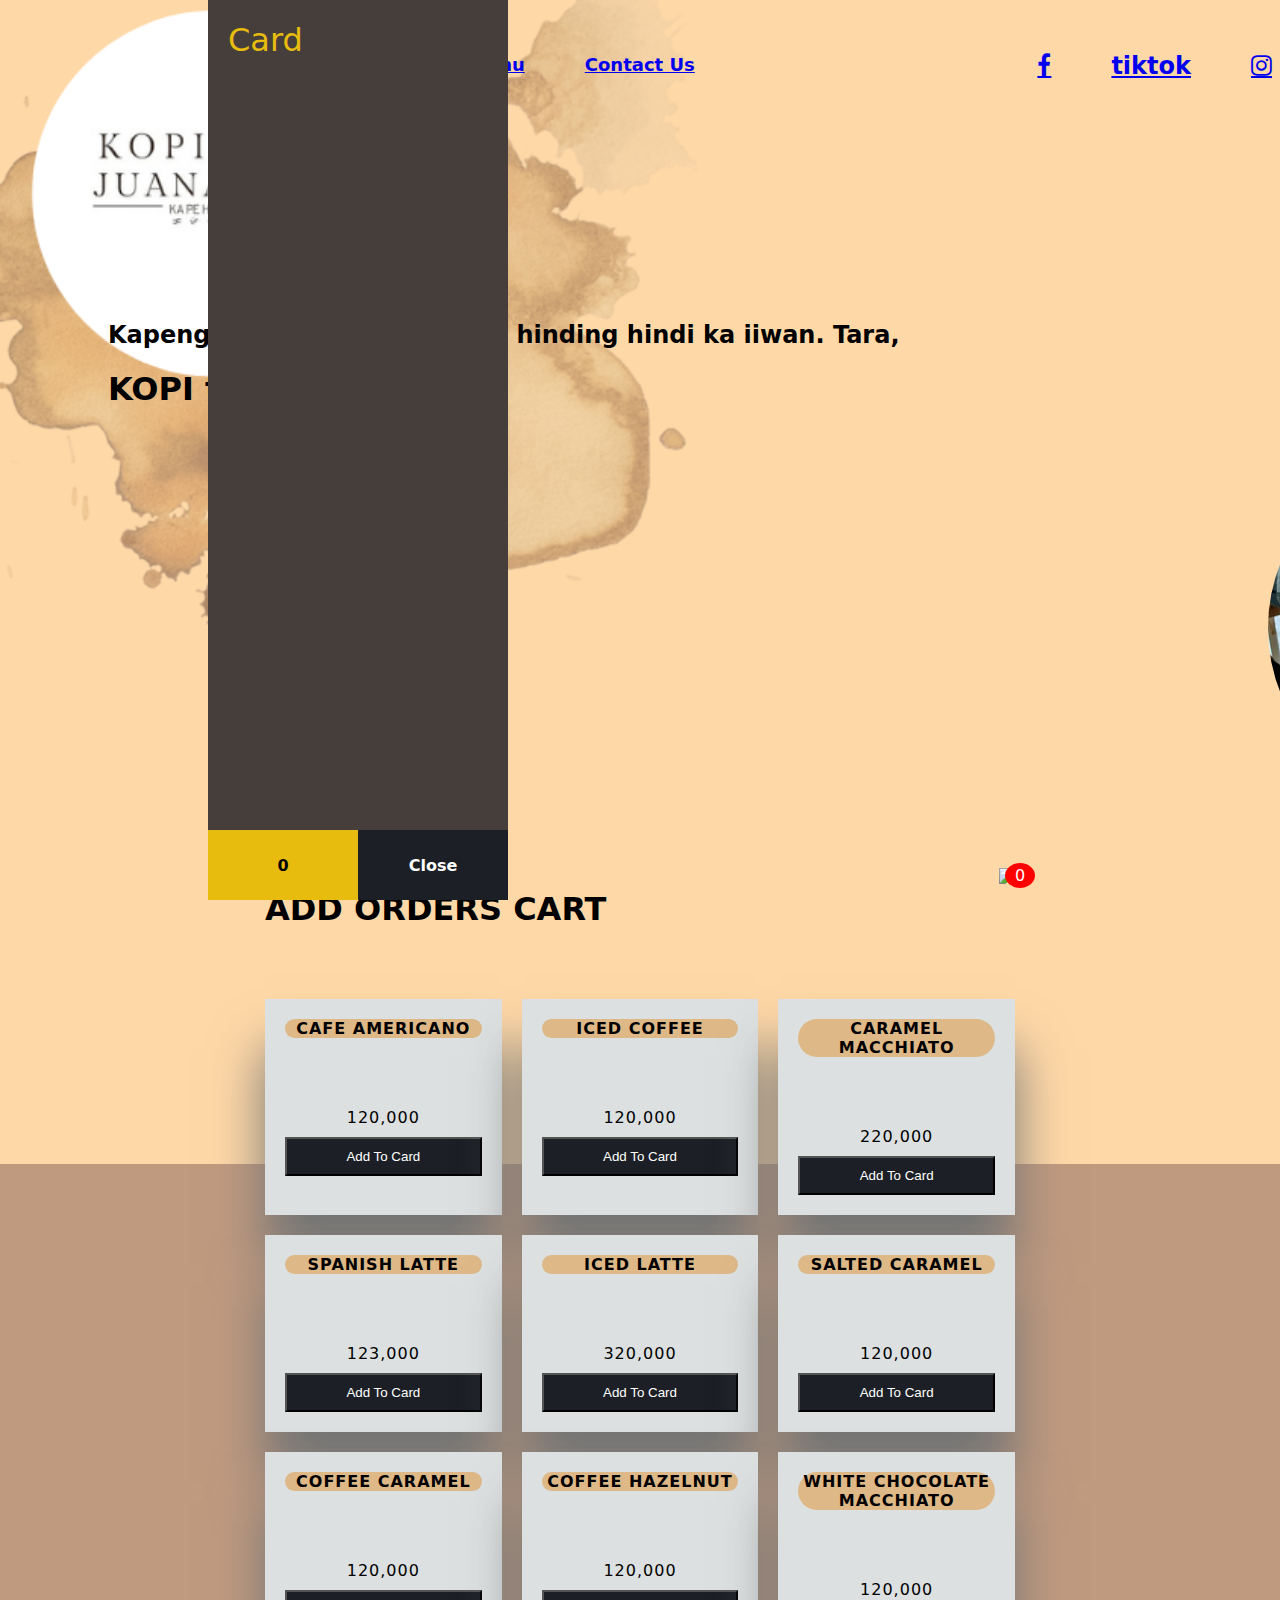
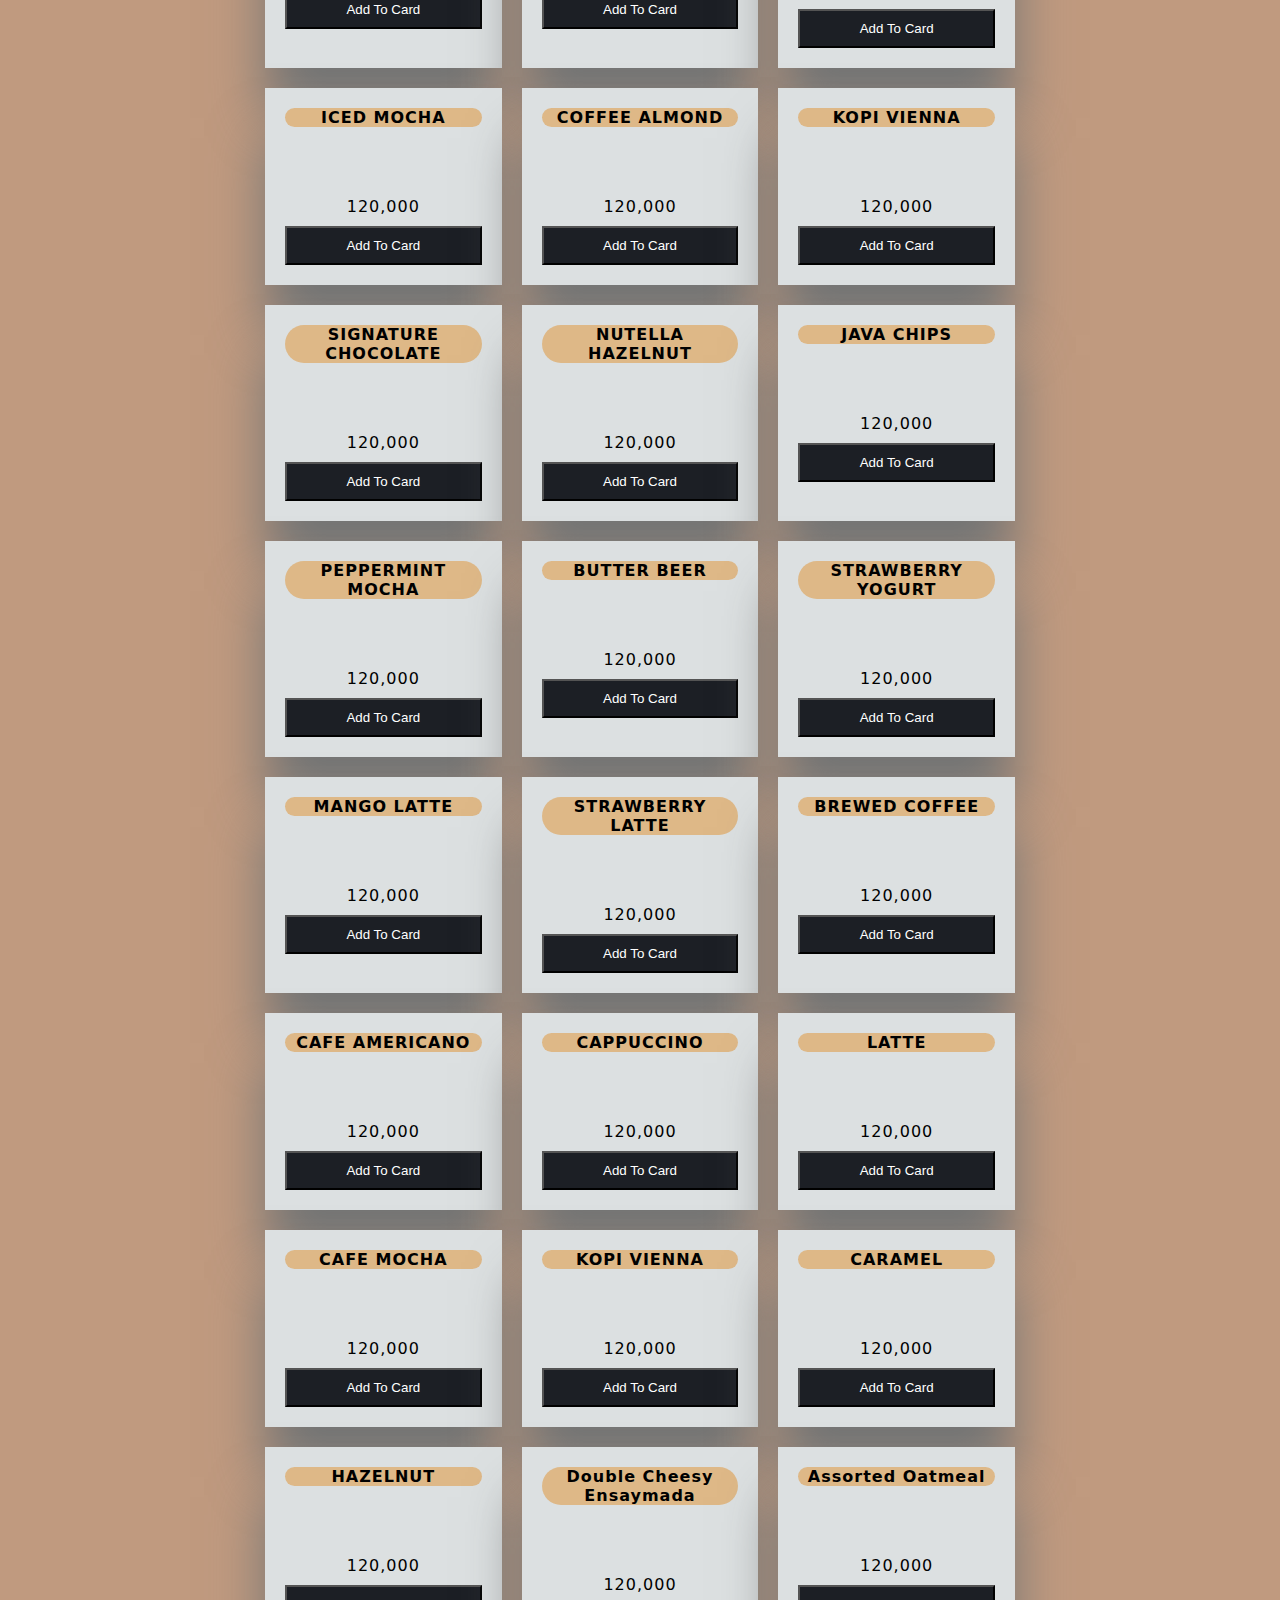
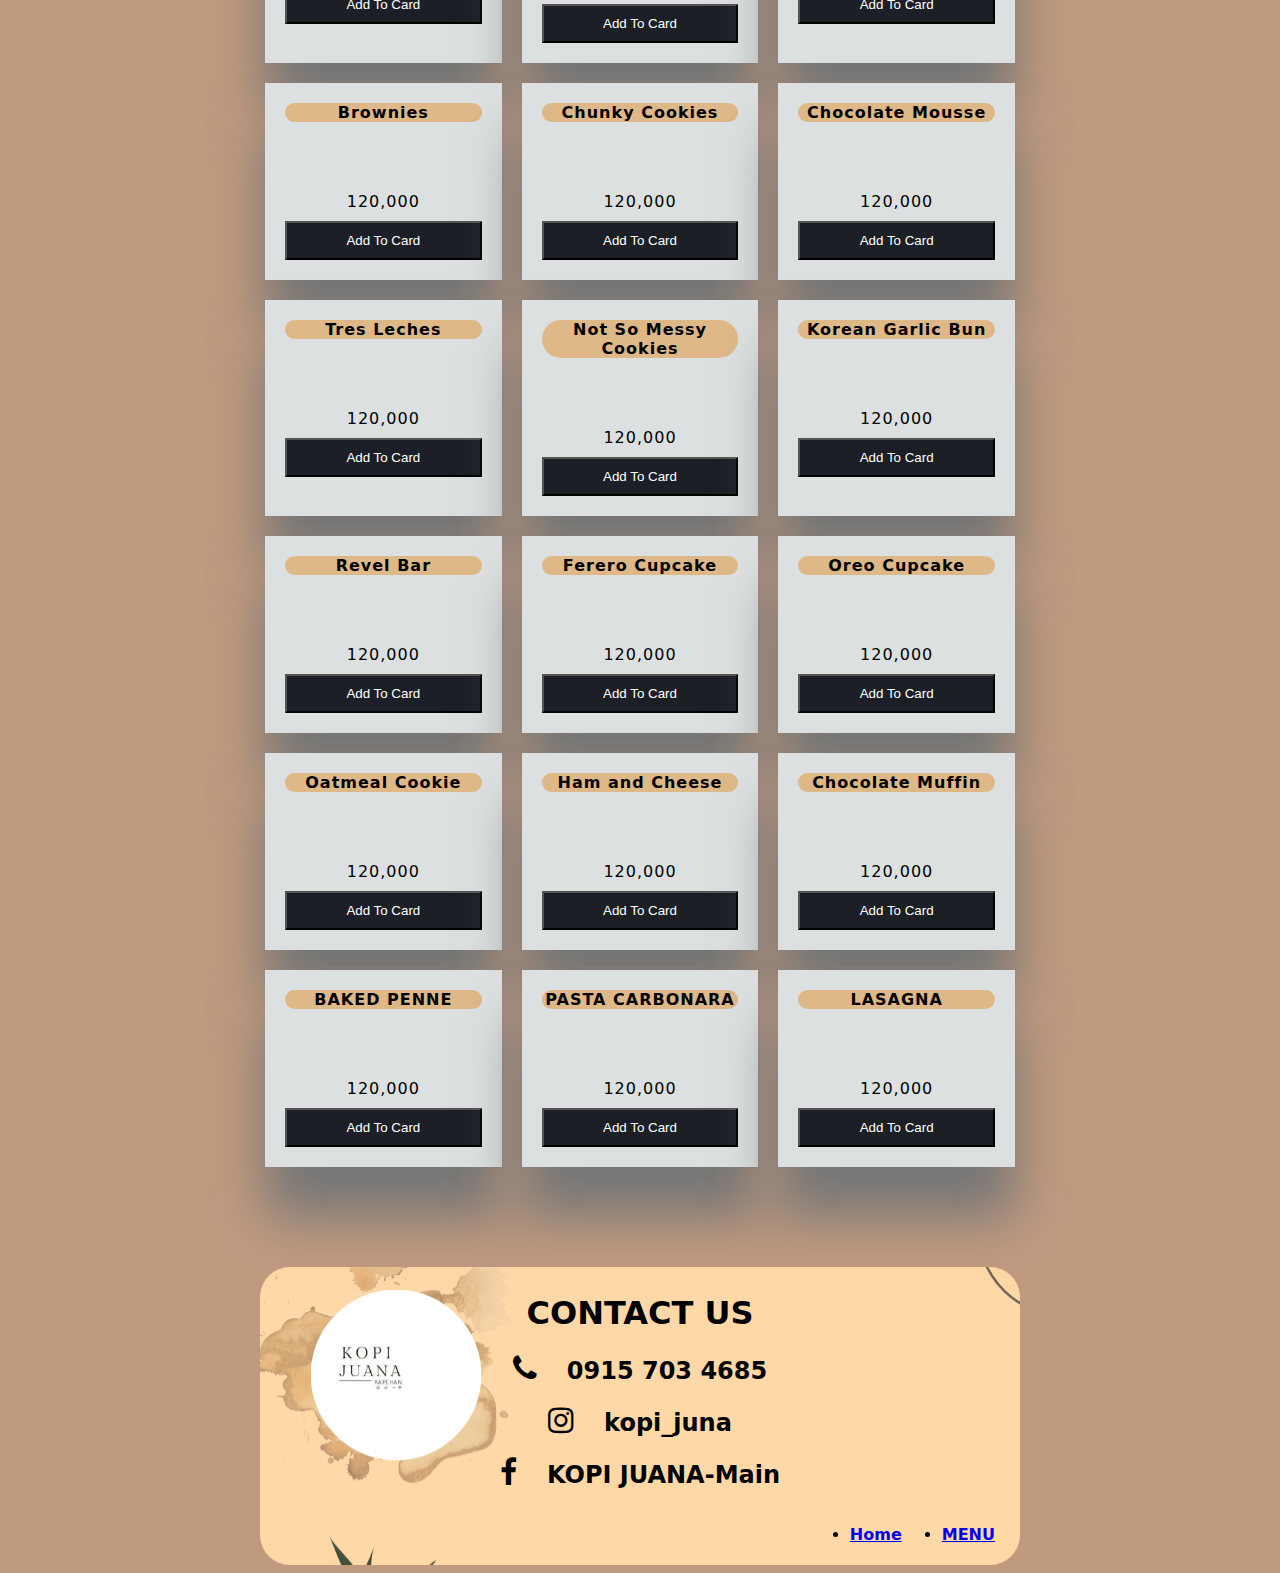
==== index.html @ b36f5b88 "kopijuana" ====
<!DOCTYPE html>
<html lang="en">
<head>
    <meta charset="UTF-8">
    <meta http-equiv="X-UA-Compatible" content="IE=edge">
    <meta name="viewport" content="width=device-width, initial-scale=1.0">
    <title>Kopi Juana</title>
    <link rel="stylesheet" href="style.css">

    <link rel="stylesheet" href="https://stackpath.bootstrapcdn.com/font-awesome/4.7.0/css/font-awesome.min.css">
    <link rel="icon" href="./img/Kopijuana.png">
</head>
<body class="">

    <nav class="navbar">
		<div class="brand">
			<!-- <img src="./img/logo.jpg" alt="logo" class="logo" id="home"> -->
		</div>
		<div class="nav-list">
			<ul>
				<li><a href="#home">Home</a></li>
				<li><a href="#skills">Menu</a></li>
				<li><a href="#contact">Contact Us</a></li>
			</ul>
		</div>
		<div class="social-icons">
			<ul>
				<li><a href="https://www.facebook.com/kapehansaBS" class="fa fa-facebook fa-lg"></a></i>
				<li><a href="https://www.tiktok.com/@kopijuana0728?is_from_webapp=1&sender_device=pc" class="fa-brands fa-tiktok fa-lg">tiktok</a></i>
				<li><a href="https://www.instagram.com/kopi_juana/" class="fa fa-instagram fa-lg"></a></li>
			</ul>
		</div>	
	</nav>

	<div class="toggle-btn">
		<i class="fa fa-bars"></i>
	</div>

    <!-- HEADER -->
	</header>
    <div class="circle"></div>
		<div class="row hero">
			<div class="grap">
			<div class="col col-1" id="home">
				<h2>Kapeng kaya kang ipaglaban, <span class="highlight">hinding hindi ka iiwan.</span> Tara,</h2>
				<h1>KOPI tayo!</h1>
			</div>
		</div>
			
                <div class="col col-2">
                    <div class="hero-img">
                        <img src="./image/kopiko.jpg" alt="" class="hero-img">
                    </div>
                </div>
			
		
    <div class="container">
        <header>
            <h1>ADD ORDERS CART</h1>
            <div class="shopping">
                <img src="image/shopping.svg">
                <span class="quantity">0</span>
            </div>
        </header>
    
    
        <div class="list">
          
        </div>
    </div>
	
    <div class="card">
        <h1>Card</h1>
        <ul class="listCard">
        </ul>
        <div class="checkOut">
            <div class="total">0</div>
            <div class="closeShopping">Close</div>
        </div>
    </div>

    <script src="app.js"></script>

    <!-- CONTACT -->
	<section class="contact">
		<div class="container" id="contact">
			<h1>CONTACT US</h1>
			<h2><i class="fa fa-phone"></i>0915 703 4685</h2>
            <h2><i class="fa fa-instagram"></i>kopi_juna</h2>
            <h2><i class="fa fa-facebook"></i>KOPI JUANA-Main</h2>
			<div class="quick-links">
				<div class="brand"><img src="./img/programmerist.png" alt=""></div>
				<ul>
					<li><a href="#home">Home</a></li>
					<li><a href="#skills">MENU</a></li>		
				</ul>
			</div>
		</div>
	</section>
</body>
</html>
---- style.css ----
body{
    background-color: #c09a7f;
    font-family: system-ui;
    background-image: url('./image/backcover1821.png');
    background-repeat: no-repeat;
    background-size: 230vh;
}
.container{
    width: 750px;
    margin: auto;
    transition: 0.9s;
}
header{
    display: grid;
    grid-template-columns: 1fr 50px;
    margin-top: 50px;
}

header .shopping{
    position: relative;
    text-align: right;
}
header .shopping img{
    width: 40px;
}
header .shopping span{
    background: red;
    border-radius: 50%;
    display: flex;
    justify-content: center;
    align-items: center;
    color: #fff;
    position: absolute;
    top: -5px;
    left: 80%;
    padding: 3px 10px;
}

.header .col-1 {
    width: 100%;
    flex-direction: column;
    padding: 30px;
    max-width: 80%;
    margin-top: 40px;
    margin-left: 20px;
    border-radius: 50%;
}
.header h1 {
    margin-bottom: 60px;
}
.header p {
    margin: 60px;
}

.hero-img{
    border-radius: 100vh;
    margin-left: 70vh;
    height: 350px;
    width: 350px;
    margin-bottom: 70px;
    margin-right: 70px;
    margin-top:5px;
}
.grap{
    margin-top: 200px;
    margin-bottom: 40px;
    margin-left: 100px;
    margin-right: 40px;
    position: relative;
}

.list{
    display: grid;
    grid-template-columns: repeat(3, 1fr);
    column-gap: 20px;
    row-gap: 20px;
    margin-top: 50px;
}
.list .item{
    text-align: center;
    background-color: #DCE0E1;
    padding: 20px;
    box-shadow: 0 50px 50px #757676;
    letter-spacing: 1px;
}
.list .item img{
    width: 90%;
    height: 430px;
    object-fit: cover;
}
.list .item .title{
    font-weight: 600;
}
.list .item .price{
    margin: 10px;
}
.list .item button{
    background-color: #1C1F25;
    color: #fff;
    width: 100%;
    padding: 10px;
}
.card{
    position: fixed;
    top:0;
    margin-left: 200px;
    width: 300px;
    background-color: #453E3B;
    height: 100vh;
    transition: 0.5s;

}
.active .card{
    left: calc(100% - 500px);
}
.active .container{
   transform: translateX(-200px);
}
.card h1{
    color: #E8BC0E;
    font-weight: 100;
    margin: 0;
    padding: 0 20px;
    height: 80px;
    display: flex;
    align-items: center;
}
.card .checkOut{
    position: absolute;
    bottom: 0;
    width: 100%;
    display: grid;
    grid-template-columns: repeat(2, 1fr);

}
.card .checkOut div{
    background-color: #E8BC0E;
    width: 100%;
    height: 70px;
    display: flex;
    justify-content: center;
    align-items: center;
    font-weight: bold;
    cursor: pointer;
}
.card .checkOut div:nth-child(2){
    background-color: #1C1F25;
    color: #fff;
}
.listCard li{
    display: grid;
    grid-template-columns: 100px repeat(3, 1fr);
    color: #fff;
    row-gap: 10px;
}
.listCard li div{
    display: flex;
    justify-content: center;
    align-items: center;
}
.listCard li img{
    width: 90%;
}
.listCard li button{
    background-color: #fff5;
    border: none;
}
.listCard .count{
    margin: 0 10px;
}

/* CONTACT */
.contact .container {
    margin-top: 100px;
    text-align: center;
    background: #E9F9FF;
    padding: 5px;
    border-radius: 30px;
    background-image: url('./image/backcover3 copy.png');
    background-repeat: no-repeat;
    /* background-position: cover; */
    
}
.contact .container h3{
    margin: 40px 0px;
}
.contact .fa {
    margin-right: 30px;
    font-size: 30px;
    color: var(--blue);
}
.contact .quick-links {
    display: flex;
    align-items: center;
    justify-content: space-between;
}
.contact .quick-links ul {
    display: flex;
}
.contact .quick-links ul li {
    margin: 0px 20px;
    color: var(--dark-purple);
    font-weight: bold;
    cursor: pointer;
}
.copyright p {
    color: var(--dark-purple);
    font-weight: bold;
}

/* NAV BAR */
.navbar {
    width: 100%;
    padding: 30px;
    display: flex;
    align-items: center;
    justify-content: space-between;
    position: relative;
}
.toggle-btn i{
    font-size: 30px;
    color: var(--dark-purple);
    position: absolute;
    top: 30px;
    right: 20px;
    display: none;
}
.navbar .nav-list ul, .social-icons ul {
    display: flex;
    list-style: none;
}
.nav-list ul li, .social-icons li {
    margin: 0px 30px;
    color: var(--dark-purple);
    font-size: 18px;
    font-weight: bold;
    cursor: pointer; 
}
.social-icons li:hover {
    transform: scale(1.4);
}
.logo {
    width: 70px;
}

/* SKILLS */
.title {
    text-align: center;
    margin-bottom: 70px;
    background-color: burlywood;
    border-radius: 20px;
}
.grid-wrapper {
    display: grid;
    grid-template-columns: repeat(auto-fit, minmax(500px, auto));
    grid-gap: 30px;
    border-radius: 20px;
}
.icon-title h2 {
    font-size: 20px;
    color: var( white);
    text-align: center;
}
.grid-box .highlight {
    color: var(--circle);
    font-weight: bold;
}
.grid-box {
    padding: 10px;
}
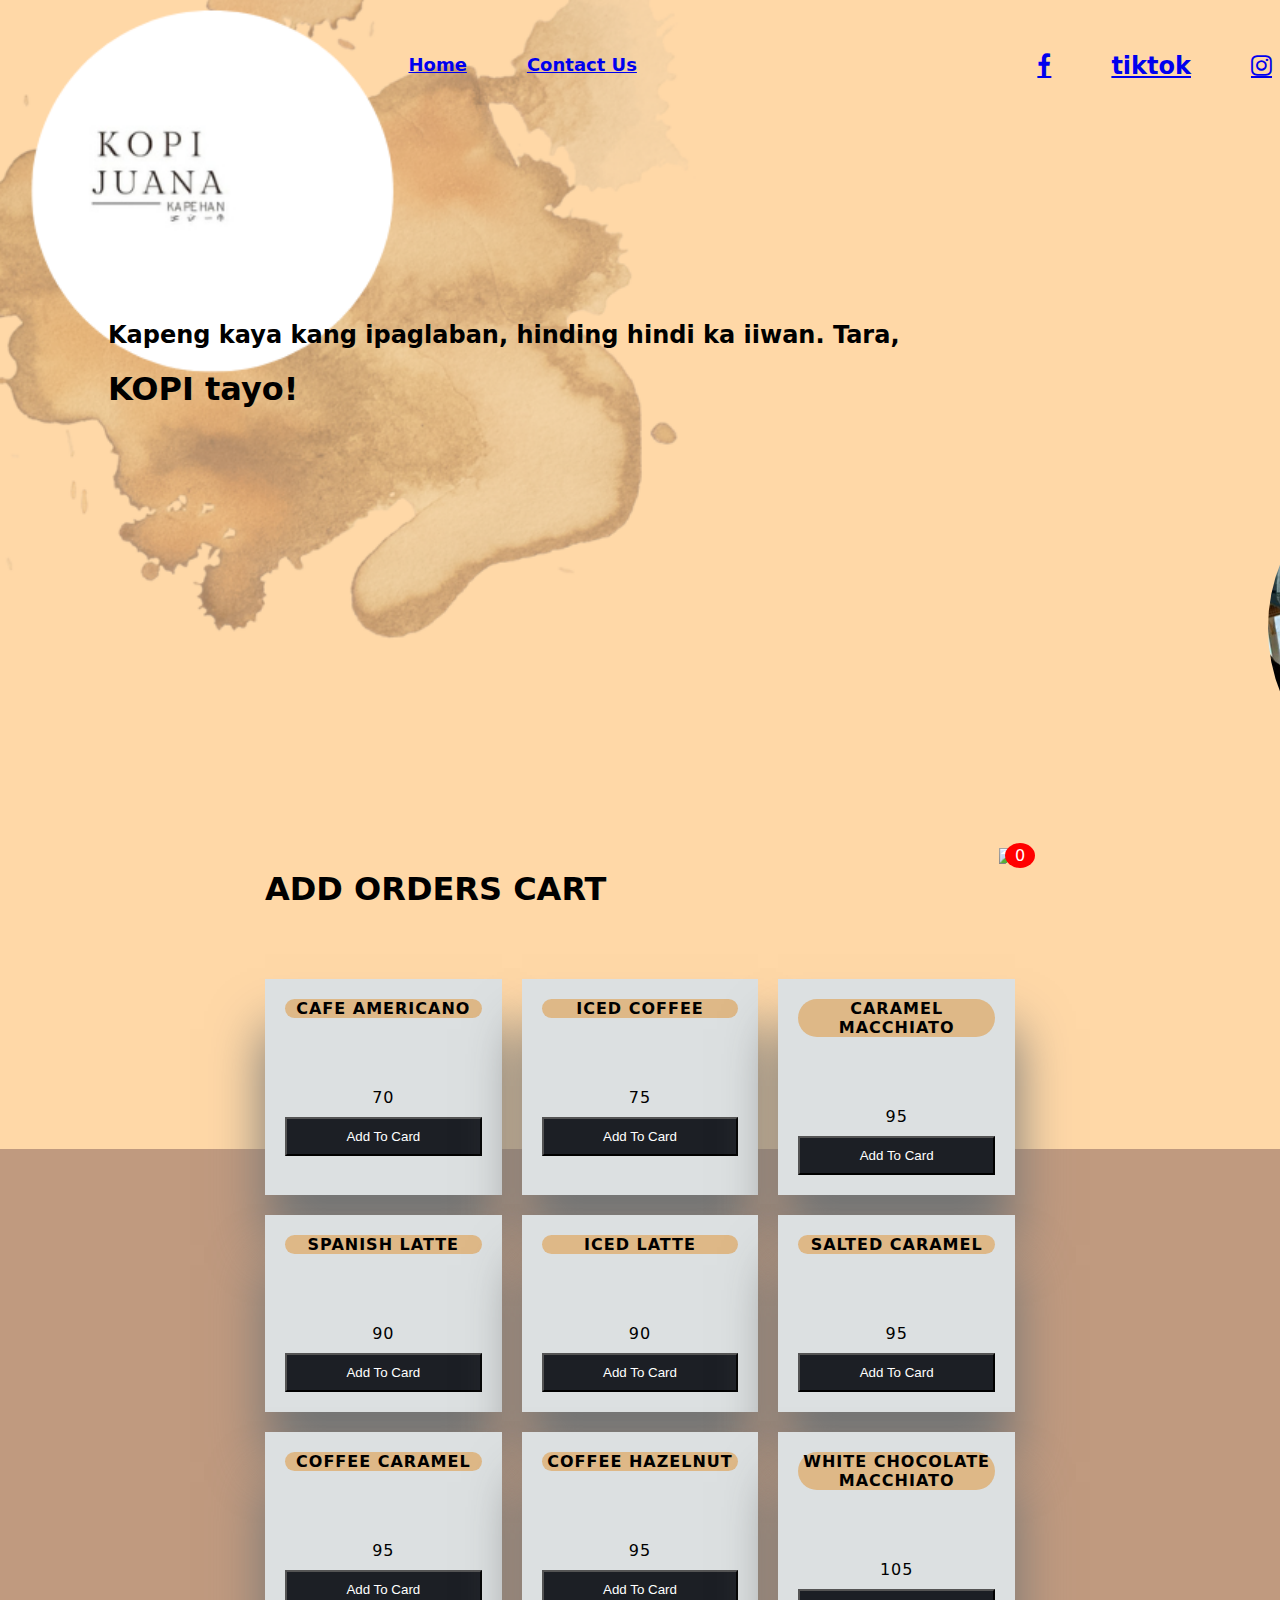
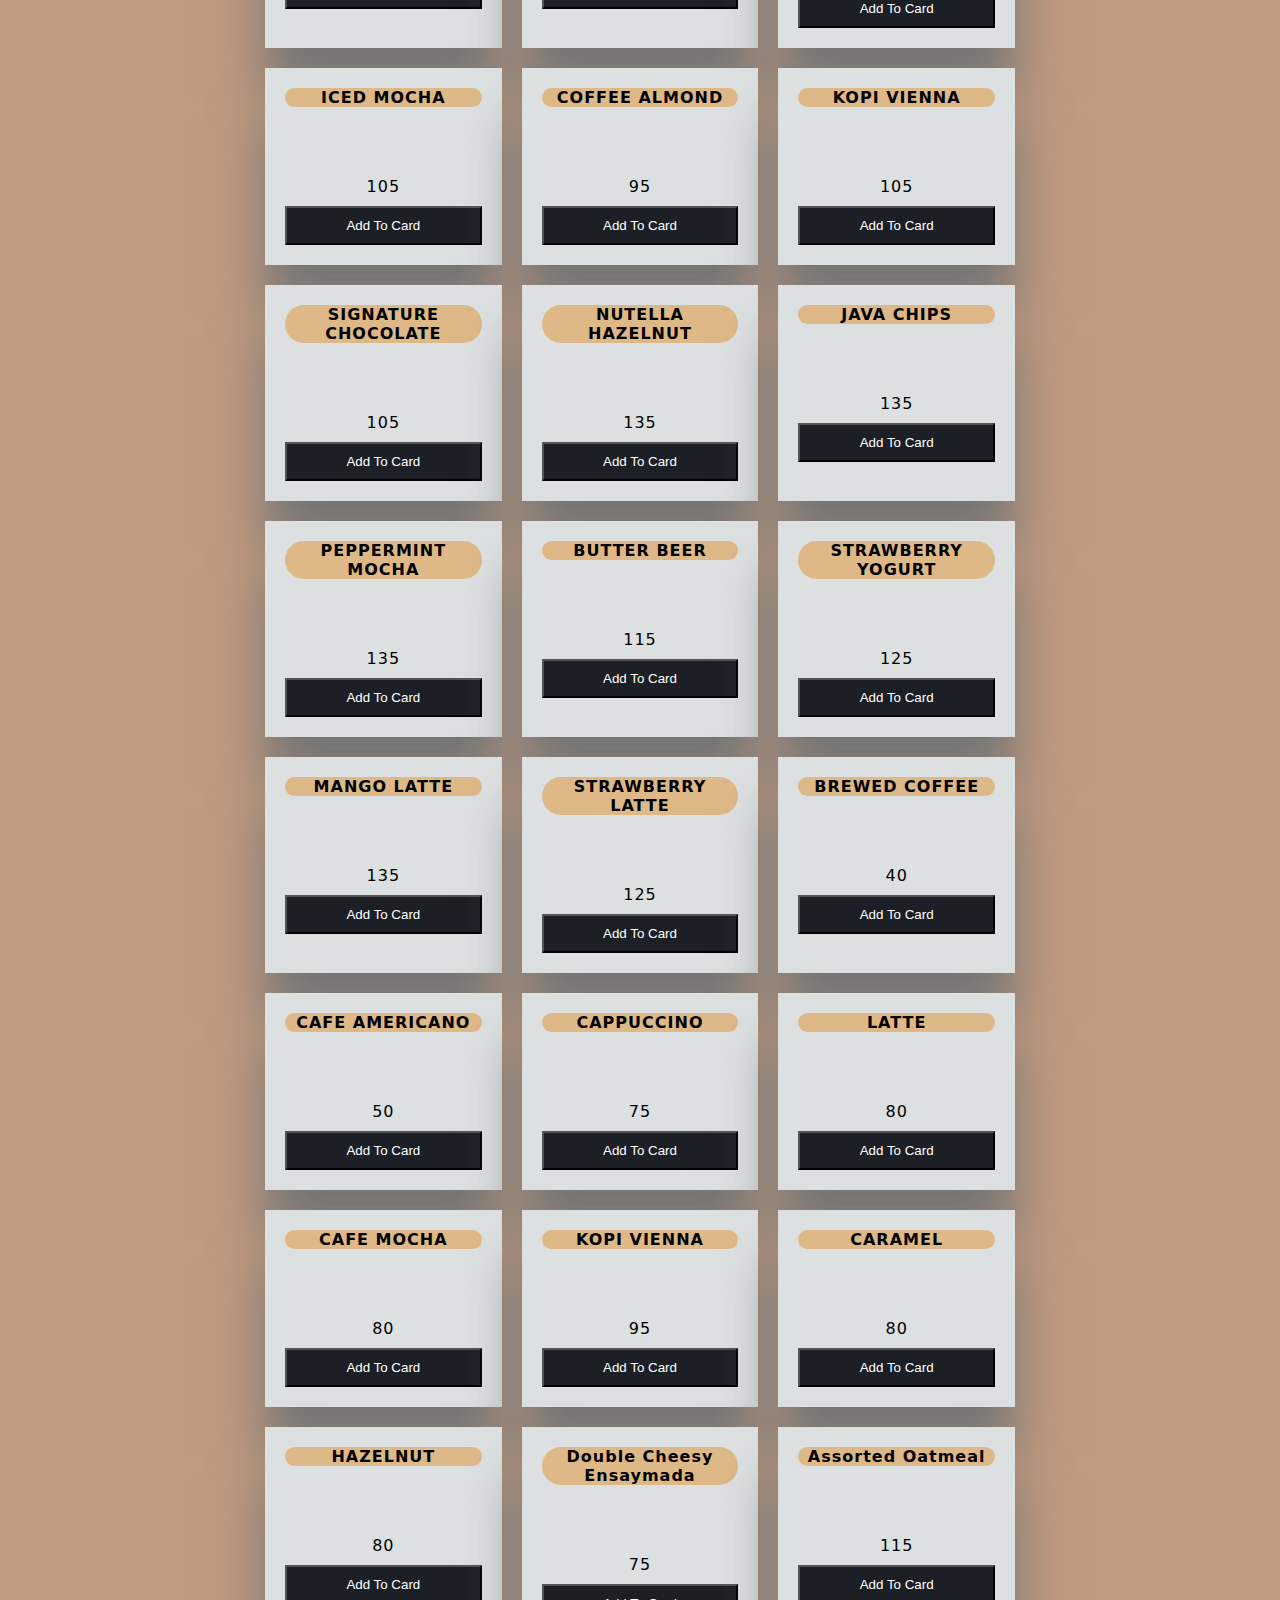
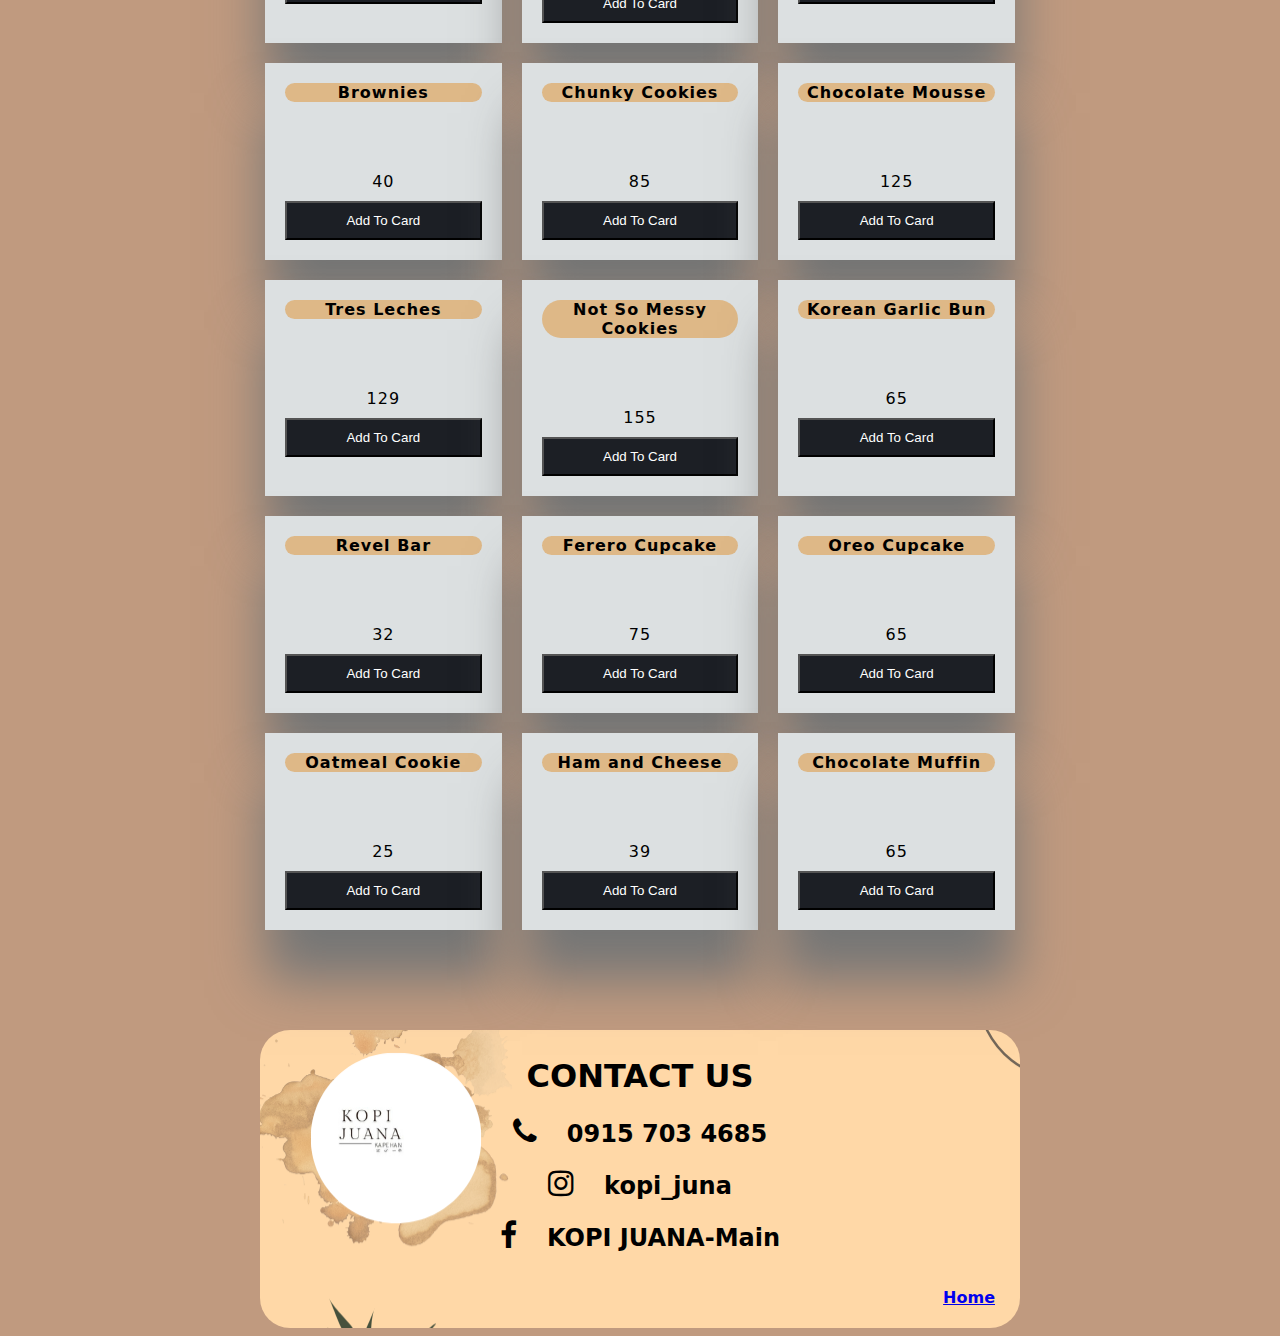
==== commit 99018445: "push" ====
--- a/index.html
+++ b/index.html
@@ -8,18 +8,17 @@
     <link rel="stylesheet" href="style.css">
 
     <link rel="stylesheet" href="https://stackpath.bootstrapcdn.com/font-awesome/4.7.0/css/font-awesome.min.css">
-    <link rel="icon" href="./img/Kopijuana.png">
+    <link rel="icon" href="./image/logo.png">
 </head>
 <body class="">
 
     <nav class="navbar">
 		<div class="brand">
-			<!-- <img src="./img/logo.jpg" alt="logo" class="logo" id="home"> -->
+			<!-- <img src="./image/logo.png" alt="logo" class="logo" id="home"> -->
 		</div>
 		<div class="nav-list">
 			<ul>
 				<li><a href="#home">Home</a></li>
-				<li><a href="#skills">Menu</a></li>
 				<li><a href="#contact">Contact Us</a></li>
 			</ul>
 		</div>
@@ -91,8 +90,7 @@
 			<div class="quick-links">
 				<div class="brand"><img src="./img/programmerist.png" alt=""></div>
 				<ul>
-					<li><a href="#home">Home</a></li>
-					<li><a href="#skills">MENU</a></li>		
+					<li><a href="#home">Home</a></li>	
 				</ul>
 			</div>
 		</div>
--- a/style.css
+++ b/style.css
@@ -3,7 +3,7 @@
     font-family: system-ui;
     background-image: url('./image/backcover1821.png');
     background-repeat: no-repeat;
-    background-size: 230vh;
+    background-size: 227vh;
 }
 .container{
     width: 750px;
@@ -57,7 +57,6 @@
     margin-left: 70vh;
     height: 350px;
     width: 350px;
-    margin-bottom: 70px;
     margin-right: 70px;
     margin-top:5px;
 }
@@ -66,7 +65,6 @@
     margin-bottom: 40px;
     margin-left: 100px;
     margin-right: 40px;
-    position: relative;
 }
 
 .list{
@@ -103,15 +101,14 @@
 .card{
     position: fixed;
     top:0;
-    margin-left: 200px;
-    width: 300px;
+    left: 100%;
+    width: 370px;
     background-color: #453E3B;
     height: 100vh;
     transition: 0.5s;
-
 }
 .active .card{
-    left: calc(100% - 500px);
+    left: calc(100% - 320px);
 }
 .active .container{
    transform: translateX(-200px);
@@ -120,7 +117,7 @@
     color: #E8BC0E;
     font-weight: 100;
     margin: 0;
-    padding: 0 20px;
+    padding: 3 10px;
     height: 80px;
     display: flex;
     align-items: center;
@@ -196,6 +193,7 @@
 }
 .contact .quick-links ul {
     display: flex;
+    list-style: none;
 }
 .contact .quick-links ul li {
     margin: 0px 20px;
@@ -267,4 +265,10 @@
 }
 .grid-box {
     padding: 10px;
+}
+
+
+@media screen {
+    
+    
 }